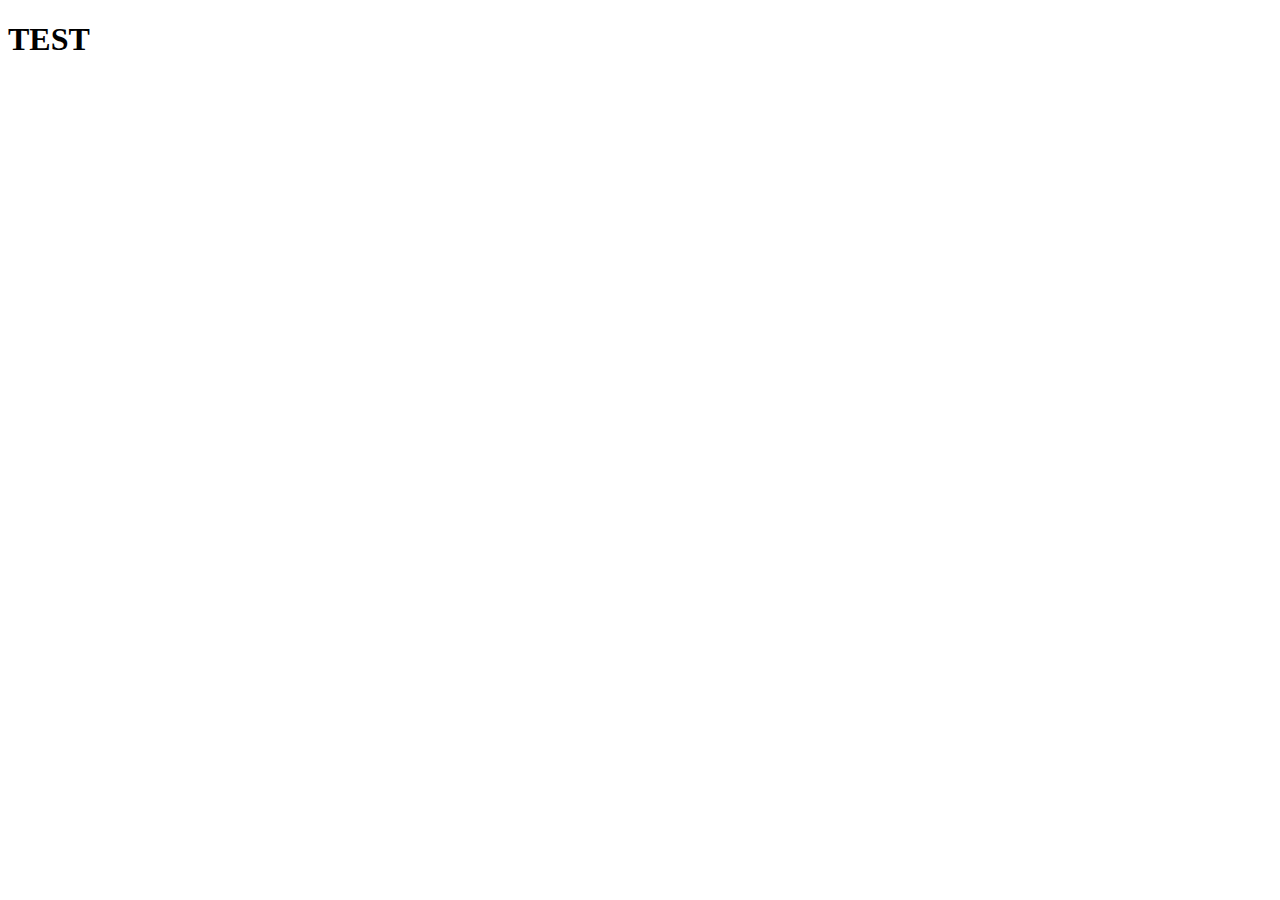
==== module2-solution/index.html @ b86e97eb "Module 2." ====
<!DOCTYPE html>
<html lang="en">
<head>
    <meta charset="UTF-8">
    <meta name="viewport" content="width=device-width, initial-scale=1.0">
    <title>Document</title>
</head>
<body>
    <h1>TEST</h1>
</body>
</html>
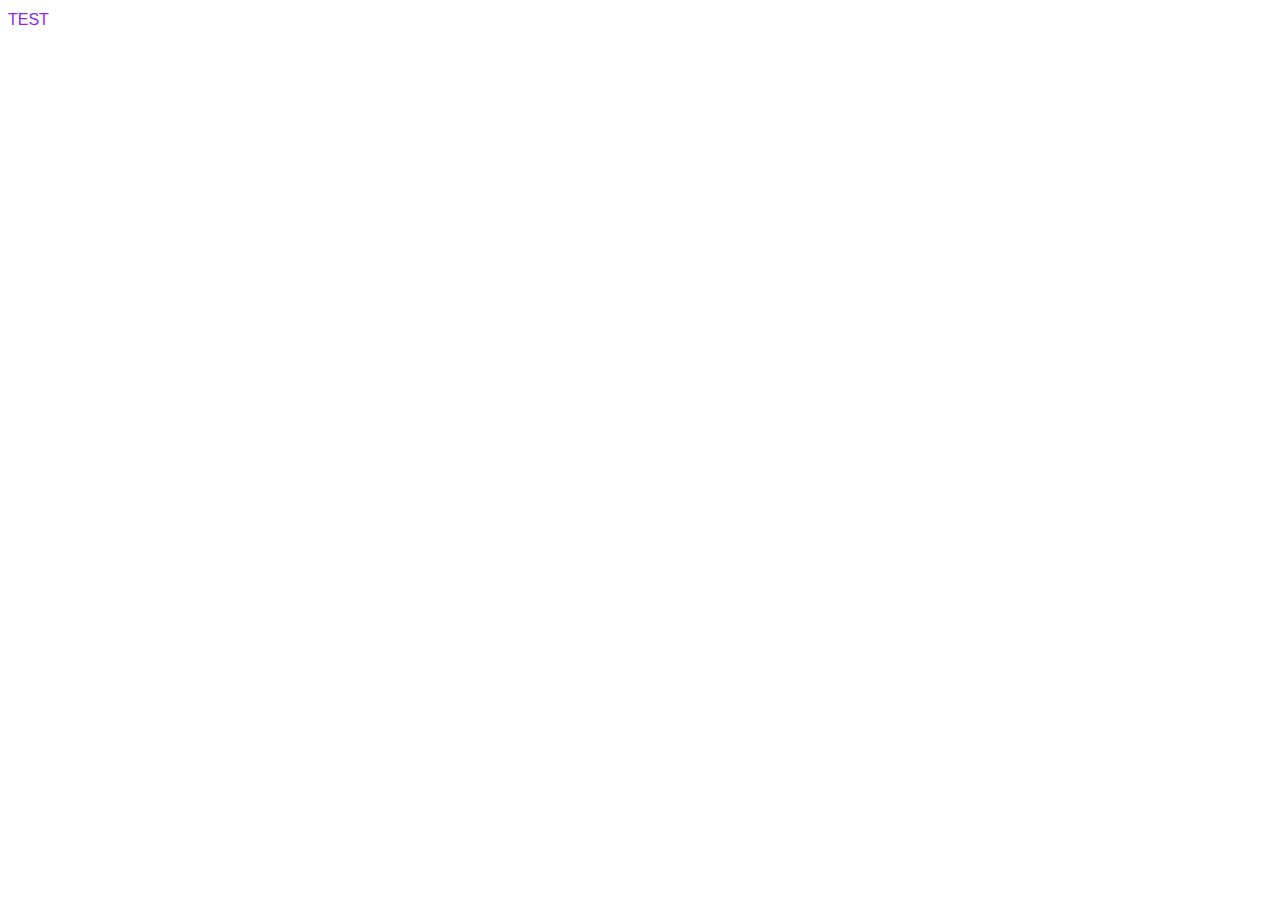
==== commit 8807c7ae: "Module 2" ====
--- a/module2-solution/index.html
+++ b/module2-solution/index.html
@@ -3,7 +3,8 @@
 <head>
     <meta charset="UTF-8">
     <meta name="viewport" content="width=device-width, initial-scale=1.0">
-    <title>Document</title>
+    <link rel="stylesheet" href="css/style.css">
+    <title>Module 2</title>
 </head>
 <body>
     <h1>TEST</h1>
--- a/module2-solution/css/style.css
+++ b/module2-solution/css/style.css
@@ -0,0 +1,4 @@
+h1 {
+    color: blueviolet;
+    font: 1em sans-serif;
+}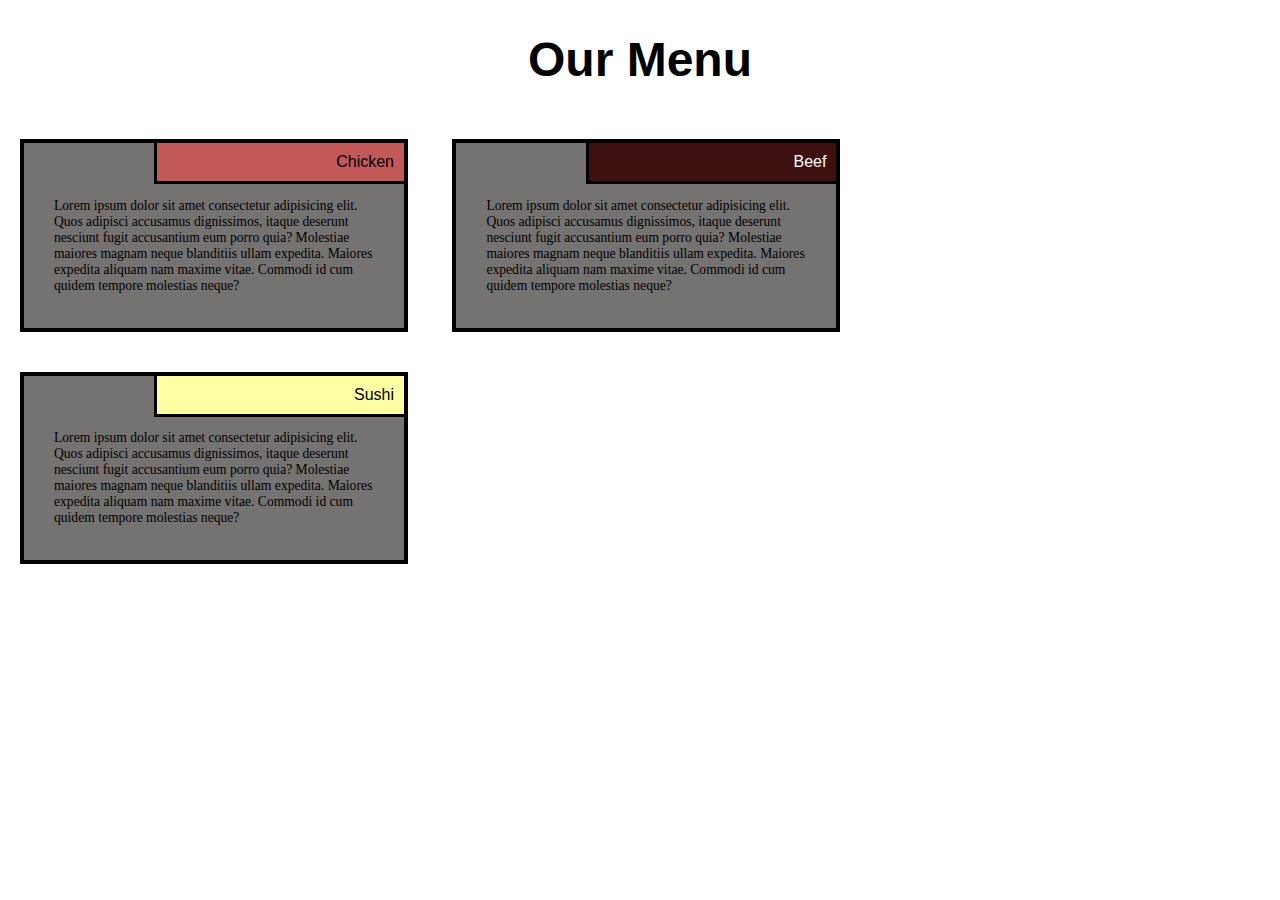
==== commit 71abff19: "Module 2" ====
--- a/module2-solution/index.html
+++ b/module2-solution/index.html
@@ -7,6 +7,32 @@
     <title>Module 2</title>
 </head>
 <body>
-    <h1>TEST</h1>
+    <h1>Our Menu</h1>
+    <div class="container">
+        <section class="sections">
+
+            <div class="title1">Chicken</div>
+            <p>Lorem ipsum dolor sit amet consectetur adipisicing elit. Quos adipisci accusamus dignissimos, itaque deserunt nesciunt fugit accusantium eum porro quia? Molestiae maiores magnam neque blanditiis ullam expedita. Maiores expedita aliquam nam maxime vitae. Commodi id cum quidem tempore molestias neque?</p>
+
+        </section>
+    </div>
+
+    <div class="container">
+        <section class="sections">
+
+            <div class="title2">Beef</div>
+            <p>Lorem ipsum dolor sit amet consectetur adipisicing elit. Quos adipisci accusamus dignissimos, itaque deserunt nesciunt fugit accusantium eum porro quia? Molestiae maiores magnam neque blanditiis ullam expedita. Maiores expedita aliquam nam maxime vitae. Commodi id cum quidem tempore molestias neque?</p>
+        </section>
+    </div>
+
+    <div class="container">
+        <section class="sections">
+
+            <div class="title3">Sushi</div>
+            <p>Lorem ipsum dolor sit amet consectetur adipisicing elit. Quos adipisci accusamus dignissimos, itaque deserunt nesciunt fugit accusantium eum porro quia? Molestiae maiores magnam neque blanditiis ullam expedita. Maiores expedita aliquam nam maxime vitae. Commodi id cum quidem tempore molestias neque?</p>
+            
+        </section>
+    </div>
+    
 </body>
 </html>--- a/module2-solution/css/style.css
+++ b/module2-solution/css/style.css
@@ -1,4 +1,72 @@
-h1 {
-    color: blueviolet;
-    font: 1em sans-serif;
-}+/* Desktop View */
+body {
+    font-family: 'Lucida Sans', 'Lucida Sans Regular', 'Lucida Grande', 'Lucida Sans Unicode', Geneva, Verdana, sans-serif;
+    margin: auto;
+}
+.container{
+    background-color: rgb(117, 114, 114);
+    width: 25%;
+    padding: 20px 30px;
+   margin: 20px;
+    border: 4px black solid;
+    display: inline-block;
+    position:relative;
+}
+
+.title1 {
+   border-bottom: 3.5px solid black;
+   border-left: 3.5px solid black;
+   background-color: rgb(194, 88, 88);
+   padding:10px;
+   text-align: right;
+   margin-top: -20px;
+   margin-left: 100px;
+   margin-right: -30px;
+}
+
+.title2 {
+    border-bottom: 3.5px solid black;
+    border-left: 3.5px solid black;
+    background-color: rgb(63, 16, 16);
+    color: white;
+    padding:10px;
+    text-align: right;
+    margin-top: -20px;
+    margin-left: 100px;
+    margin-right: -30px;
+ }
+
+ .title3 {
+    border-bottom: 3.5px solid black;
+    border-left: 3.5px solid black;
+    background-color: rgb(254, 254, 163);
+    padding:10px;
+    text-align: right;
+    margin-top: -20px;
+    margin-left: 100px;
+    margin-right: -30px;
+ }
+
+ h1 {
+     font-size: 3rem;
+     text-align: center;
+ }
+
+ p {
+     font-size: 0.85rem;
+     font-family: cursive;
+ }
+
+
+
+
+
+
+/* Tablet View */
+
+
+
+
+
+
+/* Mobile View */